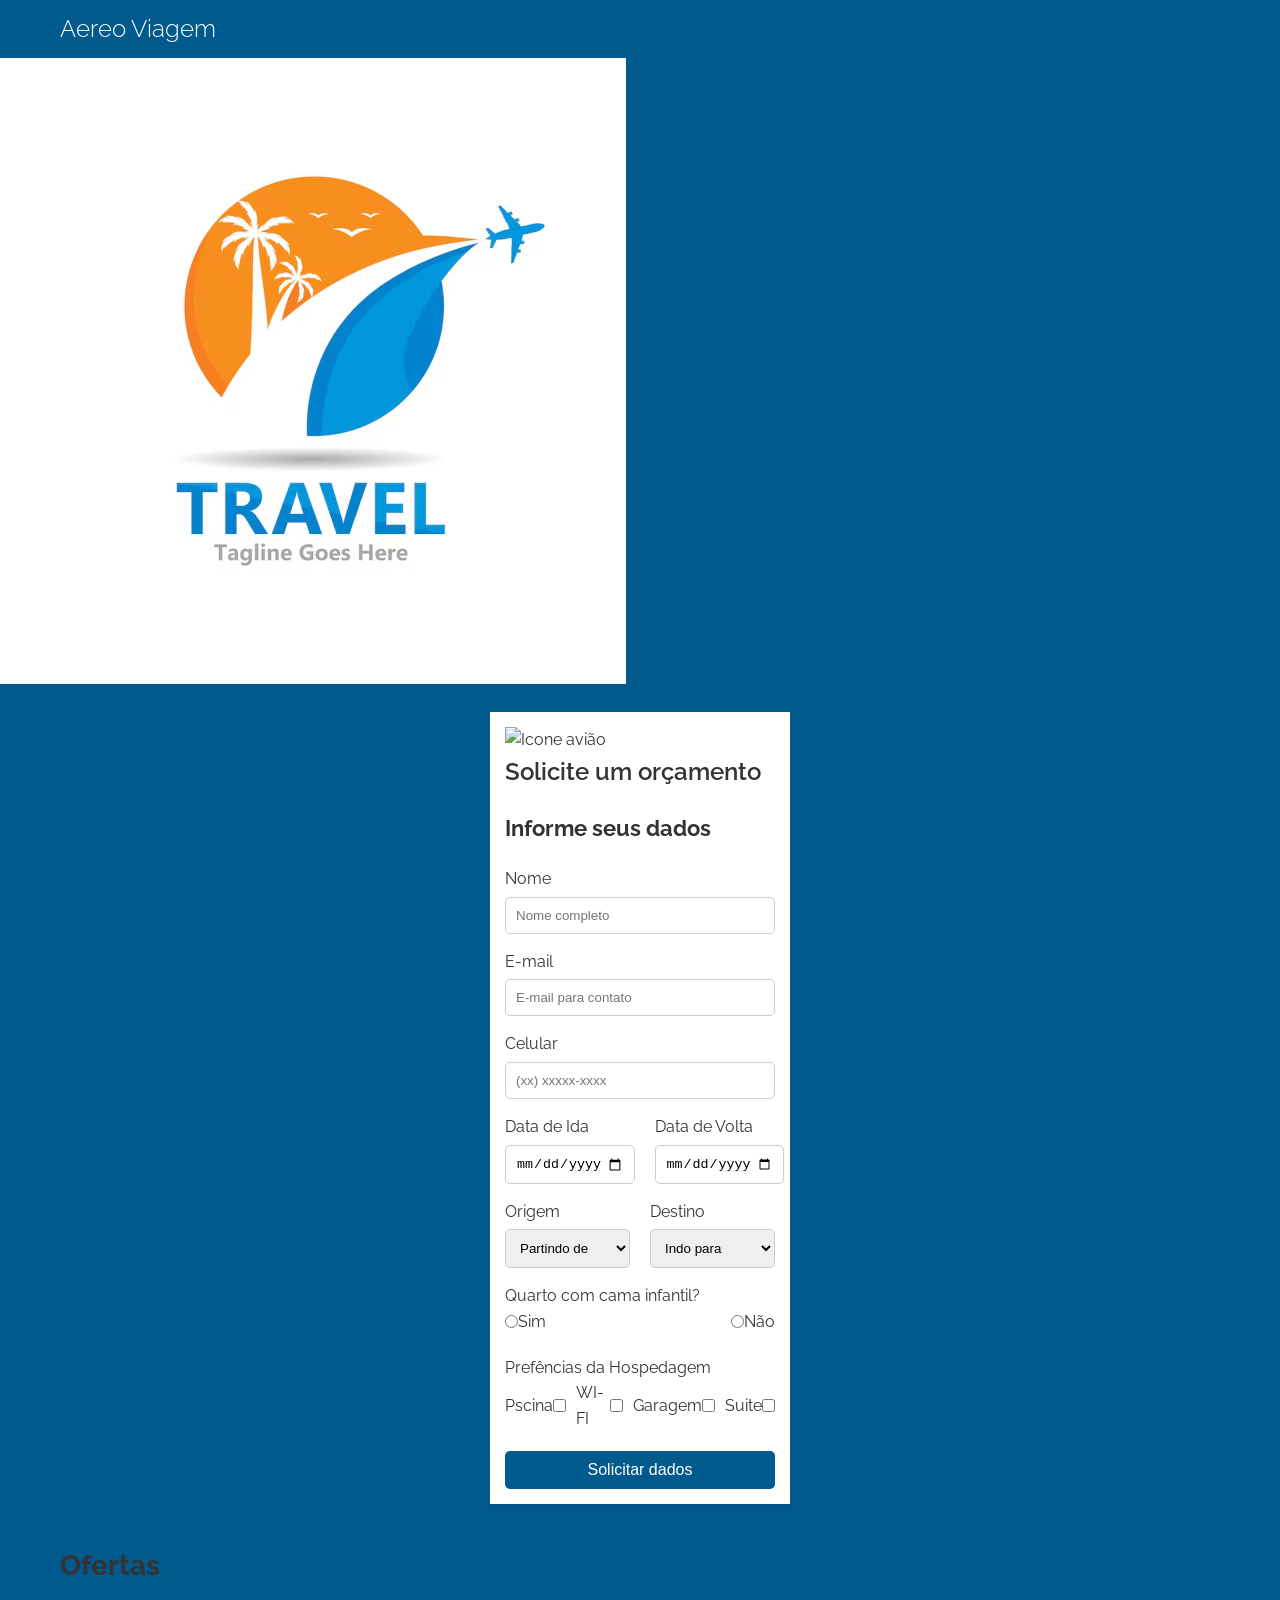
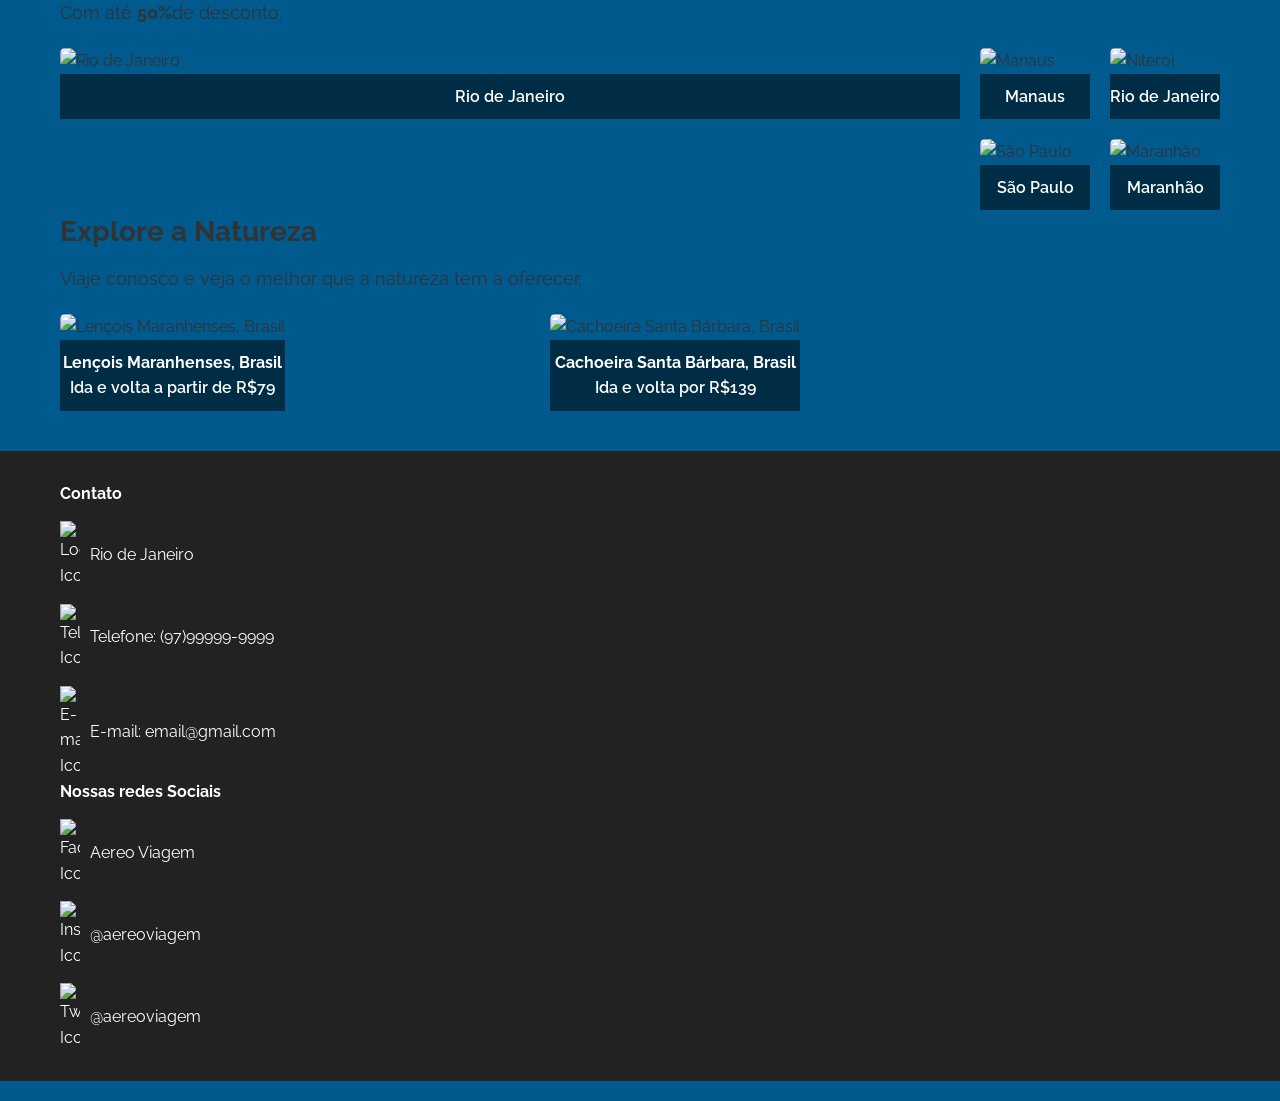
==== Primeirosite/index.html @ d0cfc0b6 "Atualizações" ====
<!DOCTYPE HTML>
<html lang="pt-br">
     <head>
          <meta charset="UTF-8">
          <meta name="viewport" content="width=device-width, initial-scale=1.0">
          <link rel="stylesheet" href="https://fonts.googleapis.com/css2?family=Raleway:wght@200;300&amp;display=swap">
          <link rel="stylesheet" href="index.css">
          <title>Agência Aereo Viagem</title>
     </head>
          <header>
               <div class="menu area-limite">
                    <div class="conteudo-menu">
                         <span>Aereo Viagem</span>
                    </div>  
                 </div>
            <header>
               <body>
     <div class="logo-container">
      <img src="imagens/logo.png" alt="logo">
                    </div>
          
            <main>

              <section>
                    <div class="container-form area-limite">
                         <div class="titulo-form">
                              <div class="conteudo-titulo-form">
                                   <img src="assets/icone aviao.png" alt="Icone avião">
                                   <h2>Solicite um orçamento</h2>
                              </div>
                         </div>
                         <div class="form-area">
                              <h1>Informe seus dados</h1>
                              <form method="post" action="https://www.devmedia.com.br/codigos/missao/front-end/agencia-de-viagens/">
                                   <div class="grupo-label-input">
                                        <label>Nome</label>
                                        <input type="text" name="nome" placeholder="Nome completo" required>
                                   </div>
                                   <div class="grupo-label-input">
                                        <label>E-mail</label>
                                        <input type="email" name="email" placeholder="E-mail para contato" required>
                                   </div>
                                   <div class="grupo-label-input">
                                        <label>Celular</label>
                                        <input type="number" name="celular" placeholder="(xx) xxxxx-xxxx" required>
                                   </div>
                                   <div class="grupo-input-duplo">
                                        <div class="grupo-label-input">
                                             <label>Data de Ida</label>
                                             <input type="date" name="partida" required>
                                        </div>
                                        <div class="grupo-label-input">
                                             <label>Data de Volta</label>
                                             <input type="date" name="chegada" required>
                                        </div>
                                   </div>
                                   <div class="grupo-input-duplo">
                                        <div class="grupo-label-input">
                                             <label for="origem-label">Origem</label>
                                             <select name="origem" id="origem-label" required>
                                                  <option value="">Partindo de</option>
                                                  <option value="AM">Amazonas</option>
                                                  <option value="RJ">Rio de Janeiro</option>
                                                  <option value="SP">São Paulo</option>
                                                  <option value="GO">Goias</option>
                                                  <option value="MA">Maranhão</option>
                                             </select>
                                        </div>
                                        <div class="grupo-label-input">
                                             <label for="destino-label">Destino</label>
                                             <select name="destino" id="destino-label" required>
                                                  <option value="">Indo para</option>
                                                  <option value="AM">Amazonas</option>
                                                  <option value="RJ">Rio de Janeiro</option>
                                                  <option value="SP">São Paulo</option>
                                                  <option value="GO">Goias</option>
                                                  <option value="MA">Maranhão</option>
                                             </select>
                                        </div>
                                   </div>
                                   <div class="grupo-input-radio">
                                        <label>Quarto com cama infantil?</label>
                                        <div class="grupo-input-duplo-radio-check">
                                             <div class="flex-input">
                                                  <input type="radio" name="infantil" id="cama-infantil-sim" value="s" required>
                                                  <label for="cama-infantil-sim">Sim</label>
                                             </div>
                                             <div class="flex-input">
                                                  <input type="radio" name="infantil" id="cama-infantil-nao" value="n">
                                                  <label for="cama-infantil-nao">Não</label>
                                             </div>
                                        </div>
                                   </div>
                                   <div class="grupo-input-radio">
                                        <label>Prefências da Hospedagem</label>
                                        <div class="grupo-input-duplo-radio-check">
                                             <div class="flex-input">
                                                  <label for="check-pscina">Pscina</label>
                                                  <input type="checkbox" name="preferencias[]" id="check-pscina" value="pscina">
                                             </div>
                                             <div class="flex-input">
                                                  <label for="check-wifi">WI-FI</label>
                                                  <input type="checkbox" name="preferencias[]" id="check-wifi" value="wifi">
                                             </div>
                                             <div class="flex-input">
                                                  <label for="check-garagem">Garagem</label>
                                                  <input type="checkbox" name="preferencias[]" id="check-garagem" value="garagem">
                                             </div>
                                             <div class="flex-input">
                                                  <label for="check-suite">Suite</label>
                                                  <input type="checkbox" name="preferencias[]" id="check-suite" value="suite">
                                             </div>
                                        </div>
                                   </div>
                                   <button type="submit">Solicitar dados</button>
                              </form>
                         </div>
                    </div>
               </section>
               <section class="ofertas">
                    <div class="area-limite">
                         <div class="titulo-descricao">
                              <h3>Ofertas</h3>
                              <p>Com até <strong>50%</strong>de desconto.</p>
                         </div>
                         <div class="container-imagens">
                              <div class="box-imagem-destaque">
                                   <figure>
                                        <img src="assets/img/rio.jpg" alt="Rio de Janeiro">
                                        <figcaption>Rio de Janeiro</figcaption>
                                    </figure>
                              </div>
                              <div class="box-imagem">
                                   <figure>
                                        <img src="assets/img/manaus.jpg" alt="Manaus">
                                        <figcaption>Manaus</figcaption>
                                   </figure>
                                   <figure>
                                        <img src="assets/img/niteroi.jpg" alt="Niteroi">
                                        <figcaption>Rio de Janeiro</figcaption>
                                   </figure>
                                   <figure>
                                        <img src="assets/img/saopaulo.jpg" alt="São Paulo">
                                        <figcaption>São Paulo</figcaption>
                                   </figure>
                                   <figure>
                                        <img src="assets/img/maranhao.jpg" alt="Maranhão">
                                        <figcaption>Maranhão</figcaption>
                                   </figure>
                              </div>
                         </div>
                    </div>
               </section>
               <section class="divulgacao">
                    <div class="area-limite">
                         <div class="titulo-descricao">
                              <h3>Explore a Natureza</h3>
                              <p>Viaje conosco e veja o melhor que a natureza tem a oferecer.</p>
                         </div>
                         <div class="container-imagens">
                              <div class="box-imagem">
                                   <figure>
                                        <img src="assets/img/lencol.jpg" alt="Lençois Maranhenses, Brasil">
                                        <figcaption>
                                             <h4>Lençois Maranhenses, Brasil</h4>
                                             Ida e volta a partir de R$79
                                        </figcaption>
                                   </figure>
                              </div>
                              <div class="box-imagem">
                                   <figure>
                                        <img src="assets/img/goias.jpg" alt="Cachoeira Santa Bárbara, Brasil">
                                        <figcaption>
                                             <h4>Cachoeira Santa Bárbara, Brasil</h4>
                                             Ida e volta por R$139
                                        </figcaption>
                                   </figure>
                              </div>
                         </div>
                    </div>
               </section>
          </main>
          <footer>
               <div class="area-limite">
                    <div class="box-rodape">
                         <h4>Contato</h4>
                         <div class="icon-texto">
                              <img src="assets/icon/local.png" alt="Local Icon">
                              <span>Rio de Janeiro</span>
                         </div>
                         <div class="icon-texto">
                              <img src="assets/icon/telefone.png" alt="Telefone Icon">
                              <span>Telefone: (97)99999-9999</span>
                         </div>
                         <div class="icon-texto">
                              <img src="assets/icon/email.png" alt="E-mail Icon">
                              <span>E-mail: email@gmail.com</span>
                         </div>
                    </div>
                    <div class="box-rodape">
                         <h4>Nossas redes Sociais</h4>
                         <div class="icon-texto">
                              <img src="assets/icon/fb.png" alt="Facebook Icon">
                              <span>Aereo Viagem</span>
                         </div>
                         <div class="icon-texto">
                              <img src="assets/icon/ig.png" alt="Instagram Icon">
                              <span>@aereoviagem</span>
                         </div>
                         <div class="icon-texto">
                              <img src="assets/icon/tt.png" alt="Twitter Icon">
                              <span>@aereoviagem</span>
                         </div>
                    </div>
               </div>
          </footer>
     </body>
</html>
---- Primeirosite/index.css ----
/* Resetando alguns estilos padrões do navegador */
* {
    margin: 0;
    padding: 0;
    box-sizing: border-box;
}


.logo {
    .logo-container {
        position: absolute;
        top: 10px;
        left: 10px;
    }
    
    .logo-container img {
        width: 100px; /* Ajuste o tamanho conforme necessário */
        height: auto;
    }
    
}
body {
    background-image: url("imagens/fundo.jpg"); 
    background-size: cover; 
    background-position: center;
    background-repeat: no-repeat;
}


/* Fonte geral */
body {
    font-family: 'Raleway', sans-serif;
    line-height: 1.6;
    background-color: #f9f9f9;
    color: #333;
}

/* Header */
header {
    background-color: #005a8d;
    padding: 10px 0;
}

.menu .area-limite {
    max-width: 1200px;
    margin: 0 auto;
    display: flex;
    justify-content: space-between;
    align-items: center;
}

.conteudo-menu {
    display: flex;
    align-items: center;
}

.conteudo-menu img {
    width: 50px;
    margin-right: 10px;
}

.conteudo-menu span {
    color: #fff;
    font-size: 24px;
    font-weight: 300;
}

/* Main */
main {
    margin-top: 20px;
}

.area-limite {
    max-width: 1200px;
    margin: 0 auto;
    padding: 0 20px;
}

/* Formulário */
.container-form {
    width: 300px;
    background-color: #fff;
    padding: 15px;
    box-shadow: 0 2px 5px rgba(0, 0, 0, 0.1);
    margin-bottom: 20px;
}

.titulo-form {
    display: flex;
    align-items: center;
    margin-bottom: 20px;
}

.titulo-form img {
    width: 40px;
    margin-right: 10px;
}

.titulo-form h2 {
    font-size: 24px;
    font-weight: 600;
}

.form-area h1 {
    font-size: 22px;
    margin-bottom: 20px;
}

.grupo-label-input {
    margin-bottom: 15px;
}

.grupo-label-input label {
    font-size: 16px;
    margin-bottom: 5px;
    display: block;
}

.grupo-label-input input,
.grupo-label-input select {
    width: 100%;
    padding: 10px;
    border: 1px solid #ccc;
    border-radius: 5px;
}

.grupo-input-duplo {
    display: flex;
    justify-content: space-between;
    gap: 20px;
}

.grupo-input-duplo .grupo-label-input {
    width: 48%;
}

.grupo-input-radio {
    margin-bottom: 20px;
}

.grupo-input-duplo-radio-check {
    display: flex;
    justify-content: space-between;
    gap: 10px;
}

.flex-input {
    display: flex;
    align-items: center;
}

button {
    background-color: #005a8d;
    color: #fff;
    padding: 10px 20px;
    border: none;
    border-radius: 5px;
    font-size: 16px;
    cursor: pointer;
    width: 100%;
}

button:hover {
    background-color: #003c5d;
}

/* Ofertas */
.ofertas {
    margin-top: 40px;
}

.titulo-descricao h3 {
    font-size: 28px;
    margin-bottom: 10px;
}

.titulo-descricao p {
    font-size: 18px;
}

.container-imagens {
    display: flex;
    gap: 20px;
    margin-top: 20px;
}

.box-imagem-destaque img,
.box-imagem img {
    width: 100%;
    border-radius: 5px;
}

.box-imagem-destaque {
    flex: 2;
}

.box-imagem {
    display: grid;
    grid-template-columns: 1fr 1fr;
    gap: 20px;
}

figcaption {
    text-align: center;
    font-size: 16px;
    font-weight: 600;
    padding: 10px 0;
    background-color: rgba(0, 0, 0, 0.5);
    color: #fff;
}

/* Rodapé */
footer {
    background-color: #222;
    color: #fff;
    padding: 30px 0;
    margin-top: 40px;
}

.box-rodape {
    display: flex;
    flex-direction: column;
    gap: 15px;
    flex: 1;
}

.icon-texto {
    display: flex;
    align-items: center;
}

.icon-texto img {
    width: 20px;
    margin-right: 10px;
}

.icon-texto span {
    font-size: 16px;
}

@media (max-width: 768px) {
    .grupo-input-duplo {
        flex-direction: column;
    }

    .grupo-input-duplo .grupo-label-input {
        width: 100%;
    }

    .container-imagens {
        flex-direction: column;
    }

    .box-imagem {
        grid-template-columns: 1fr;
    }
}
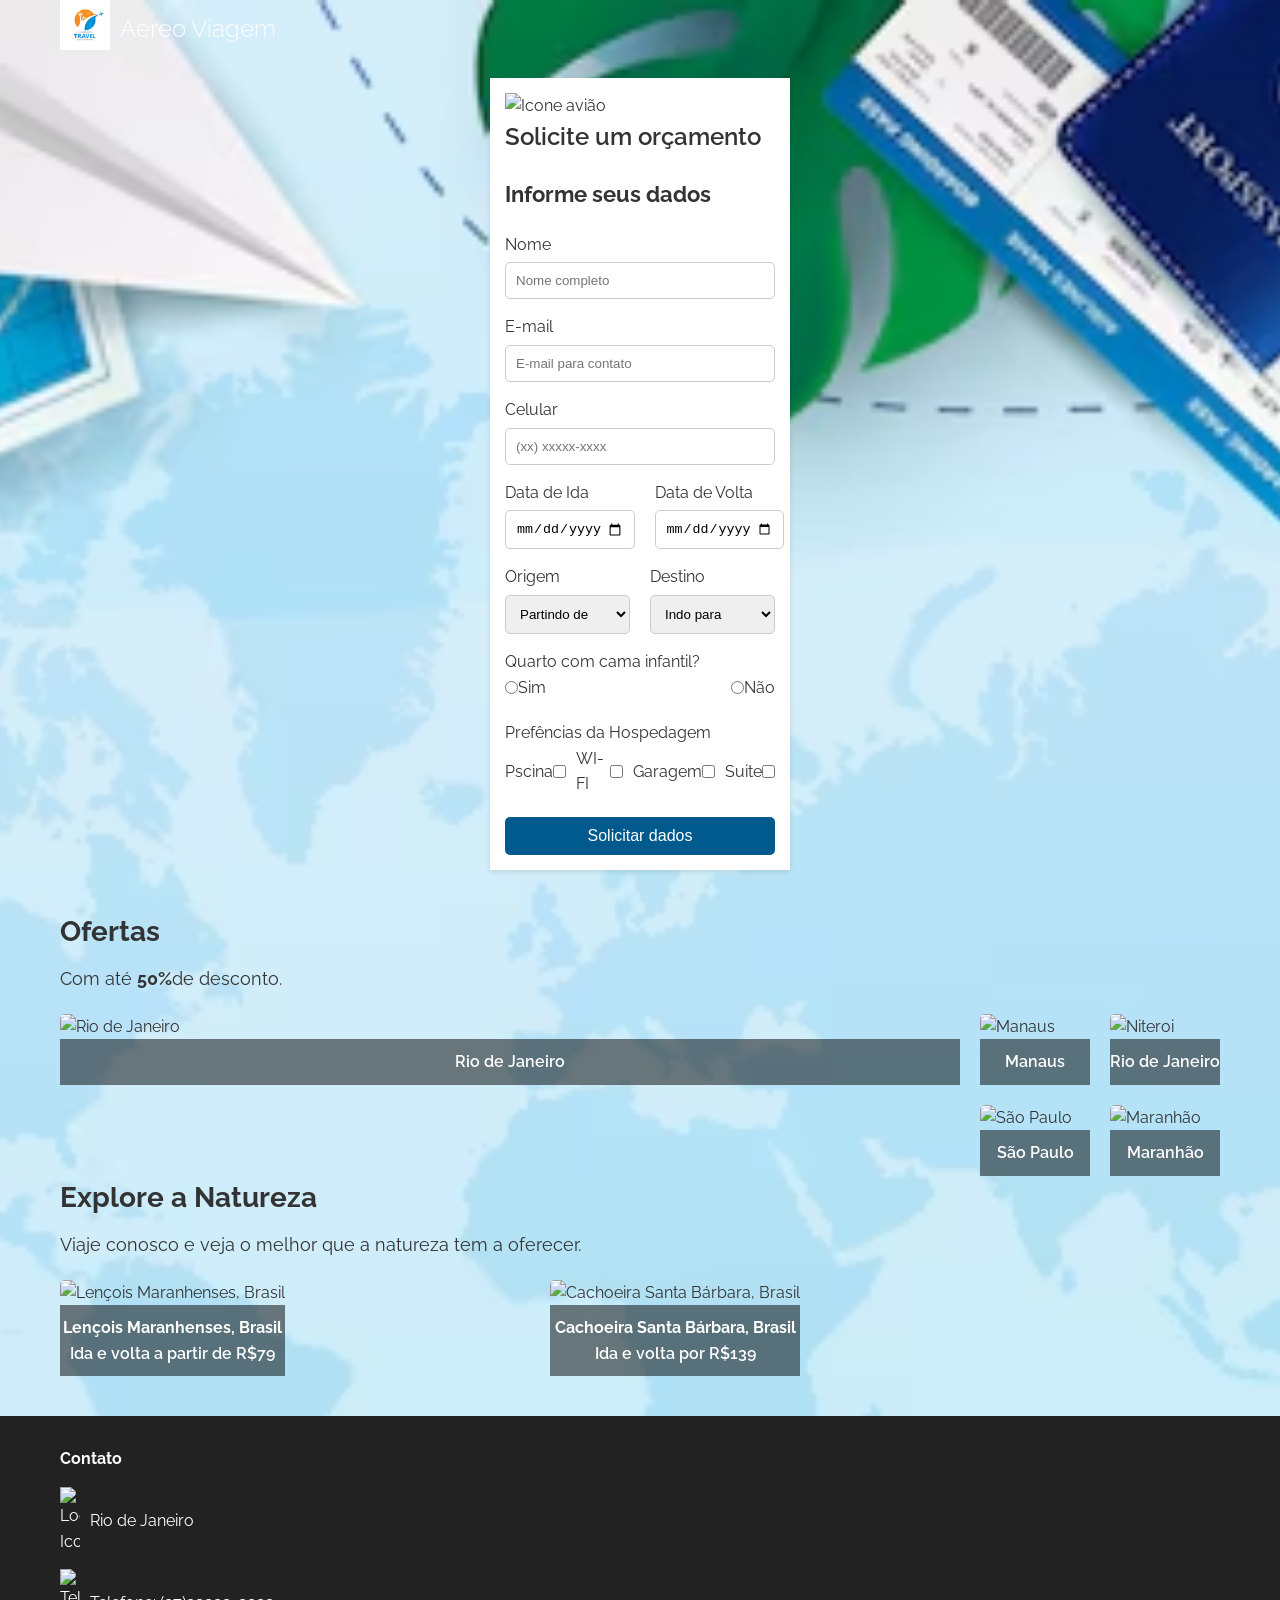
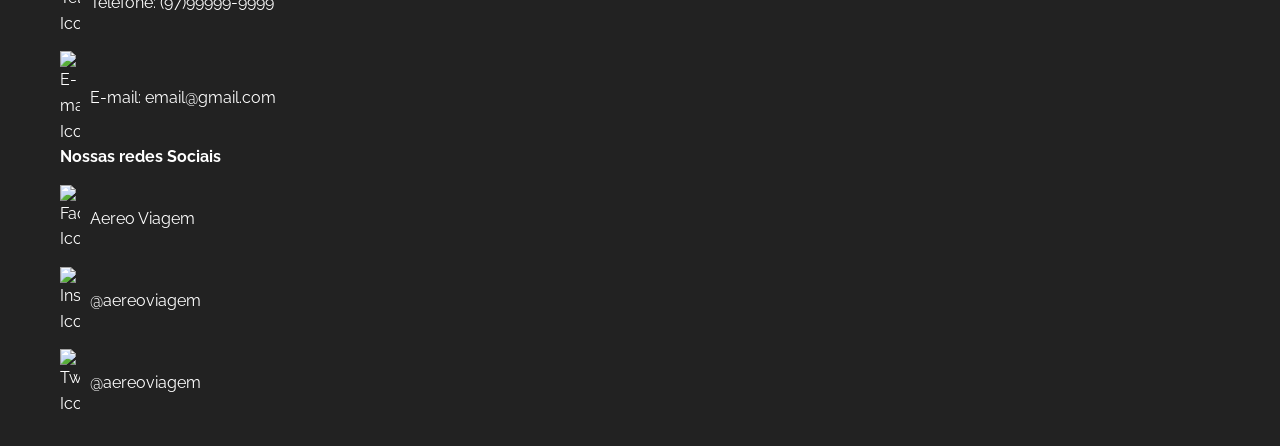
==== commit e1dc186a: "Atualização da logo" ====
--- a/Primeirosite/index.html
+++ b/Primeirosite/index.html
@@ -7,17 +7,18 @@
           <link rel="stylesheet" href="index.css">
           <title>Agência Aereo Viagem</title>
      </head>
-          <header>
-               <div class="menu area-limite">
-                    <div class="conteudo-menu">
-                         <span>Aereo Viagem</span>
-                    </div>  
-                 </div>
-            <header>
-               <body>
-     <div class="logo-container">
-      <img src="imagens/logo.png" alt="logo">
-                    </div>
+     <div class="menu">
+          <div class="area-limite">
+              <div class="conteudo-menu">
+                  <div class="logo-container">
+                      <img src="imagens/logo.png" alt="logo png">
+                  </div>
+                  <span>Aereo Viagem</span>
+              </div>
+          </div>
+      </div>
+  </header>
+               
           
             <main>
 
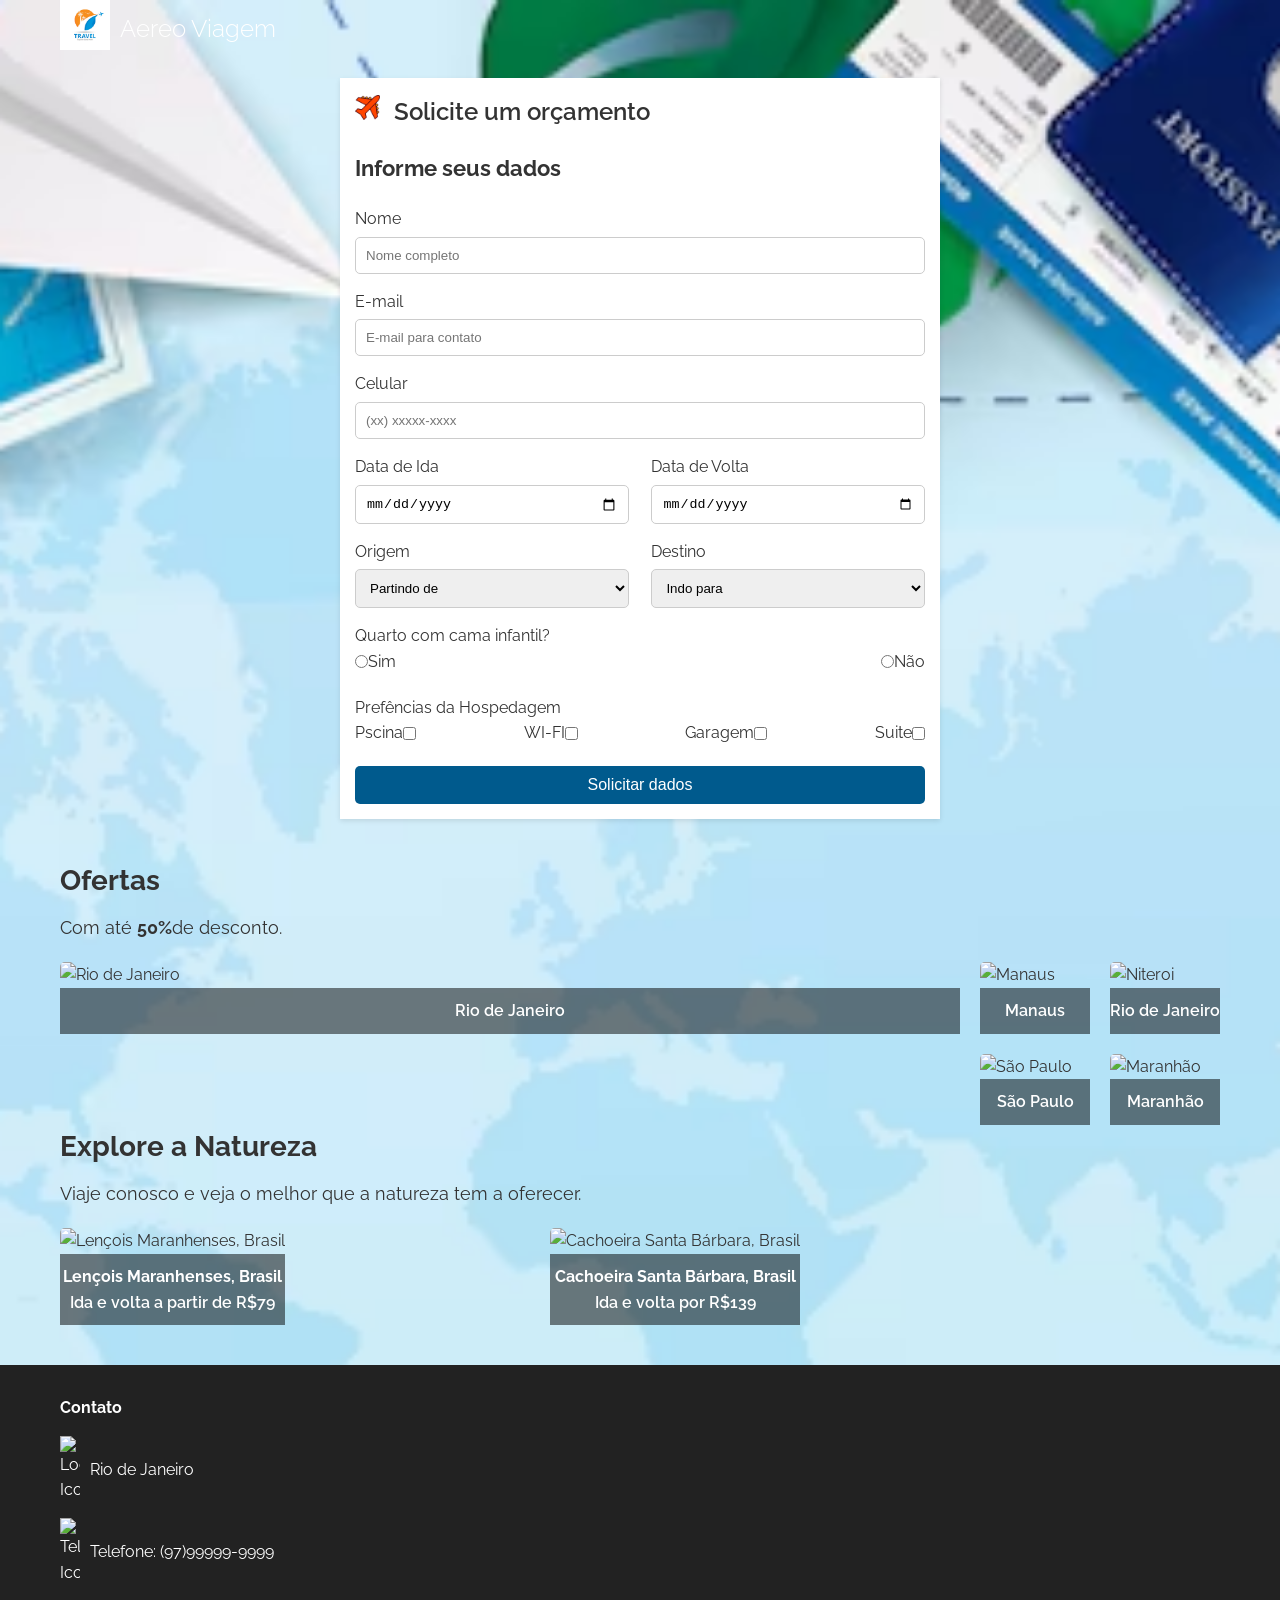
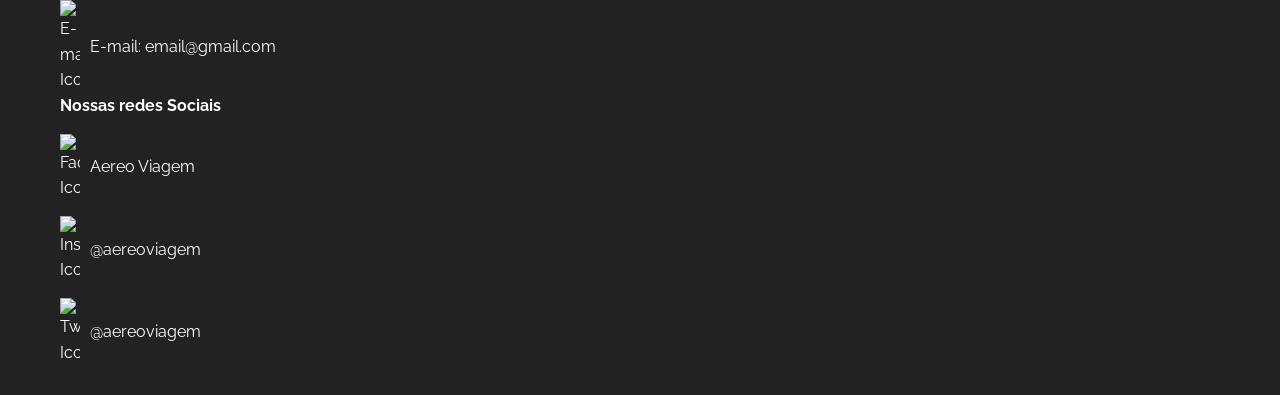
==== commit e1c3cfcc: "atualizacao no formulario" ====
--- a/Primeirosite/index.html
+++ b/Primeirosite/index.html
@@ -26,8 +26,8 @@
                     <div class="container-form area-limite">
                          <div class="titulo-form">
                               <div class="conteudo-titulo-form">
-                                   <img src="assets/icone aviao.png" alt="Icone avião">
-                                   <h2>Solicite um orçamento</h2>
+                                   <img src="imagens/icone aviao.png" alt="icone aviao">
+                                    <h2>Solicite um orçamento</h2>
                               </div>
                          </div>
                          <div class="form-area">
--- a/Primeirosite/index.css
+++ b/Primeirosite/index.css
@@ -9,12 +9,12 @@
 .logo {
     .logo-container {
         position: absolute;
-        top: 10px;
+        top: 20px;
         left: 10px;
     }
     
     .logo-container img {
-        width: 100px; /* Ajuste o tamanho conforme necessário */
+        width: 300px; /* Ajuste o tamanho conforme necessário */
         height: auto;
     }
     
@@ -78,7 +78,7 @@
 
 /* Formulário */
 .container-form {
-    width: 300px;
+    width: 600px;
     background-color: #fff;
     padding: 15px;
     box-shadow: 0 2px 5px rgba(0, 0, 0, 0.1);
@@ -92,13 +92,16 @@
 }
 
 .titulo-form img {
-    width: 40px;
+    width: 25px;
     margin-right: 10px;
+    display:inline-block;
+    transform: rotate (10deg);
 }
 
 .titulo-form h2 {
     font-size: 24px;
     font-weight: 600;
+    display: inline-flex;
 }
 
 .form-area h1 {
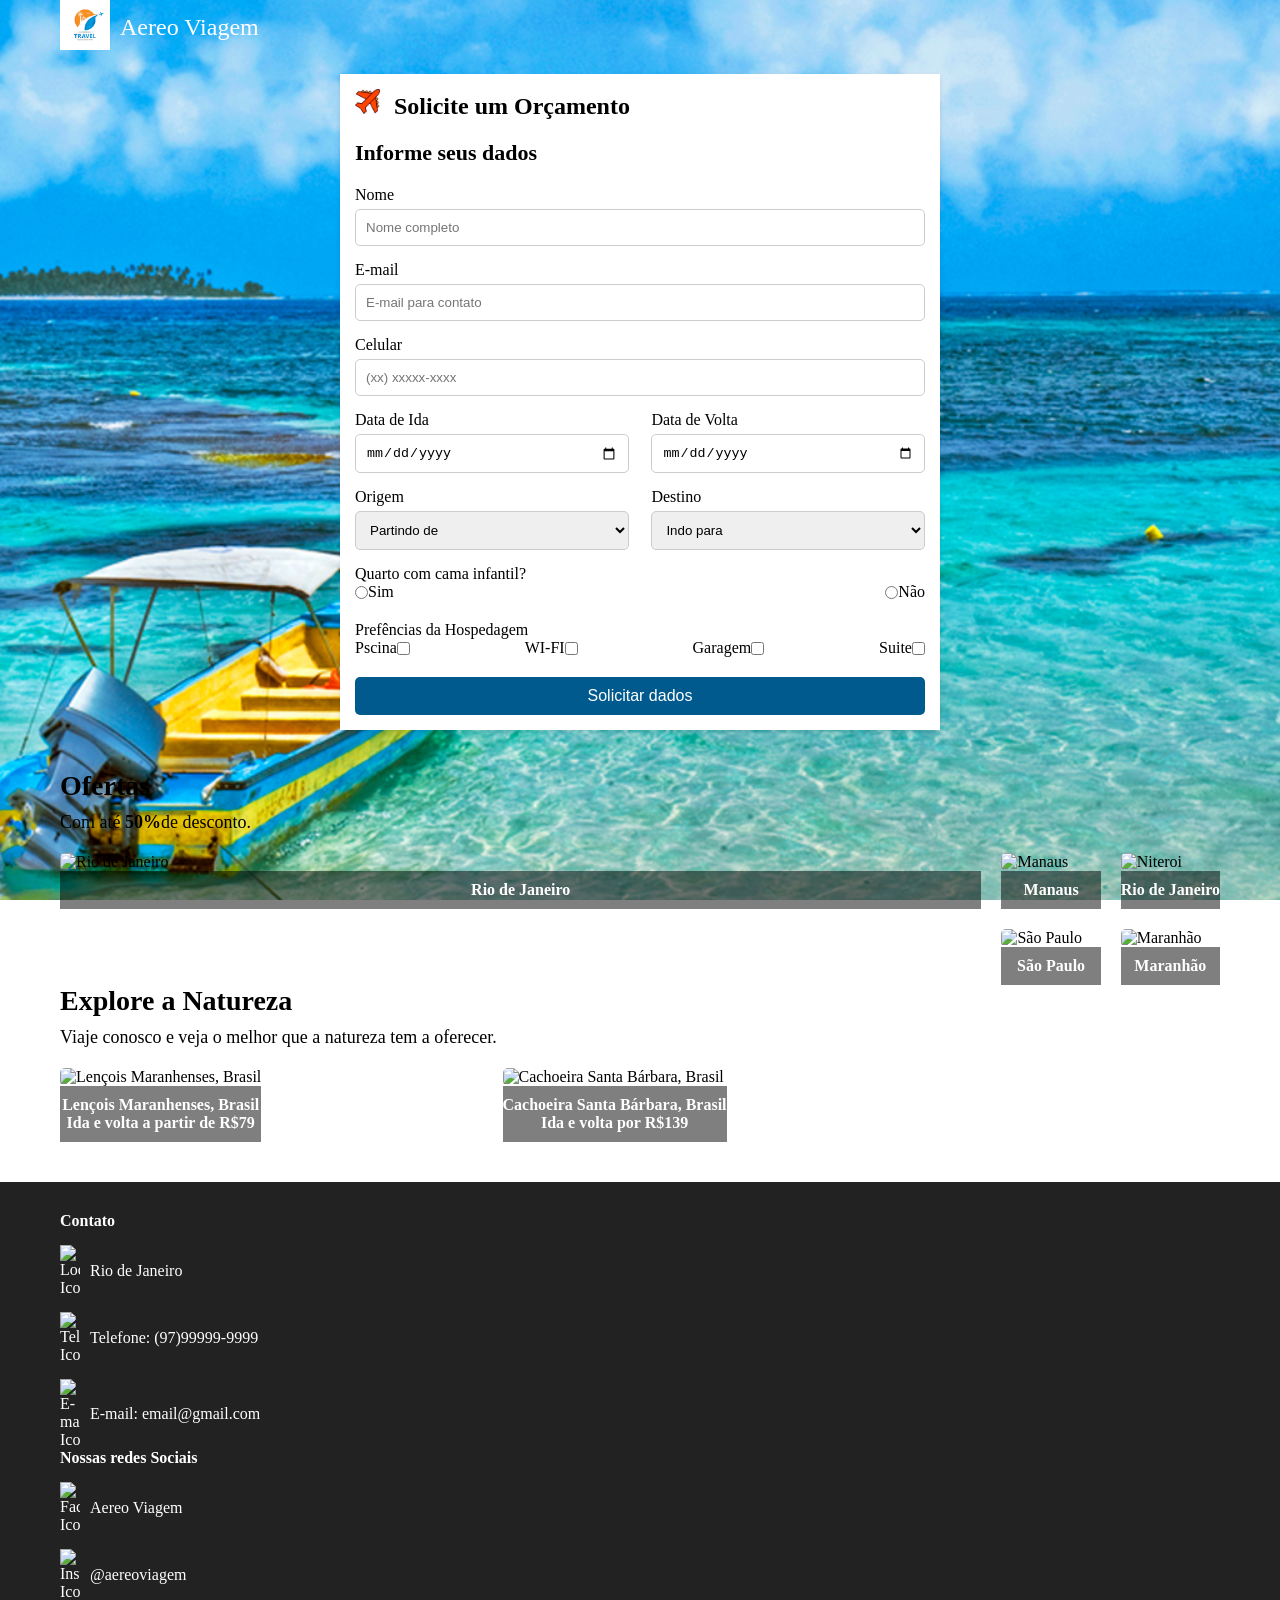
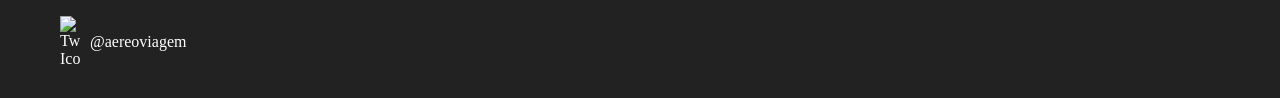
==== commit 1796b0a6: "Atualização" ====
--- a/Primeirosite/index.html
+++ b/Primeirosite/index.html
@@ -27,7 +27,7 @@
                          <div class="titulo-form">
                               <div class="conteudo-titulo-form">
                                    <img src="imagens/icone aviao.png" alt="icone aviao">
-                                    <h2>Solicite um orçamento</h2>
+                                    <h2>Solicite um Orçamento</h2>
                               </div>
                          </div>
                          <div class="form-area">
--- a/Primeirosite/index.css
+++ b/Primeirosite/index.css
@@ -6,6 +6,8 @@
 }
 
 
+
+
 .logo {
     .logo-container {
         position: absolute;
@@ -20,10 +22,16 @@
     
 }
 body {
-    background-image: url("imagens/fundo.jpg"); 
-    background-size: cover; 
-    background-position: center;
-    background-repeat: no-repeat;
+        background-image: url("imagens/fundo.jpg"); /* Caminho da imagem */
+        background-size: cover; /* Faz a imagem cobrir toda a tela */
+        background-position: center; /* Centraliza a imagem */
+        background-repeat: no-repeat; /* Evita repetição da imagem */
+        height: 100vh; /* Garante que a imagem cubra toda a altura da tela */
+        width: 100vw; /* Garante que a imagem cubra toda a largura da tela */
+    }
+    
+    }
+    
 }
 
 
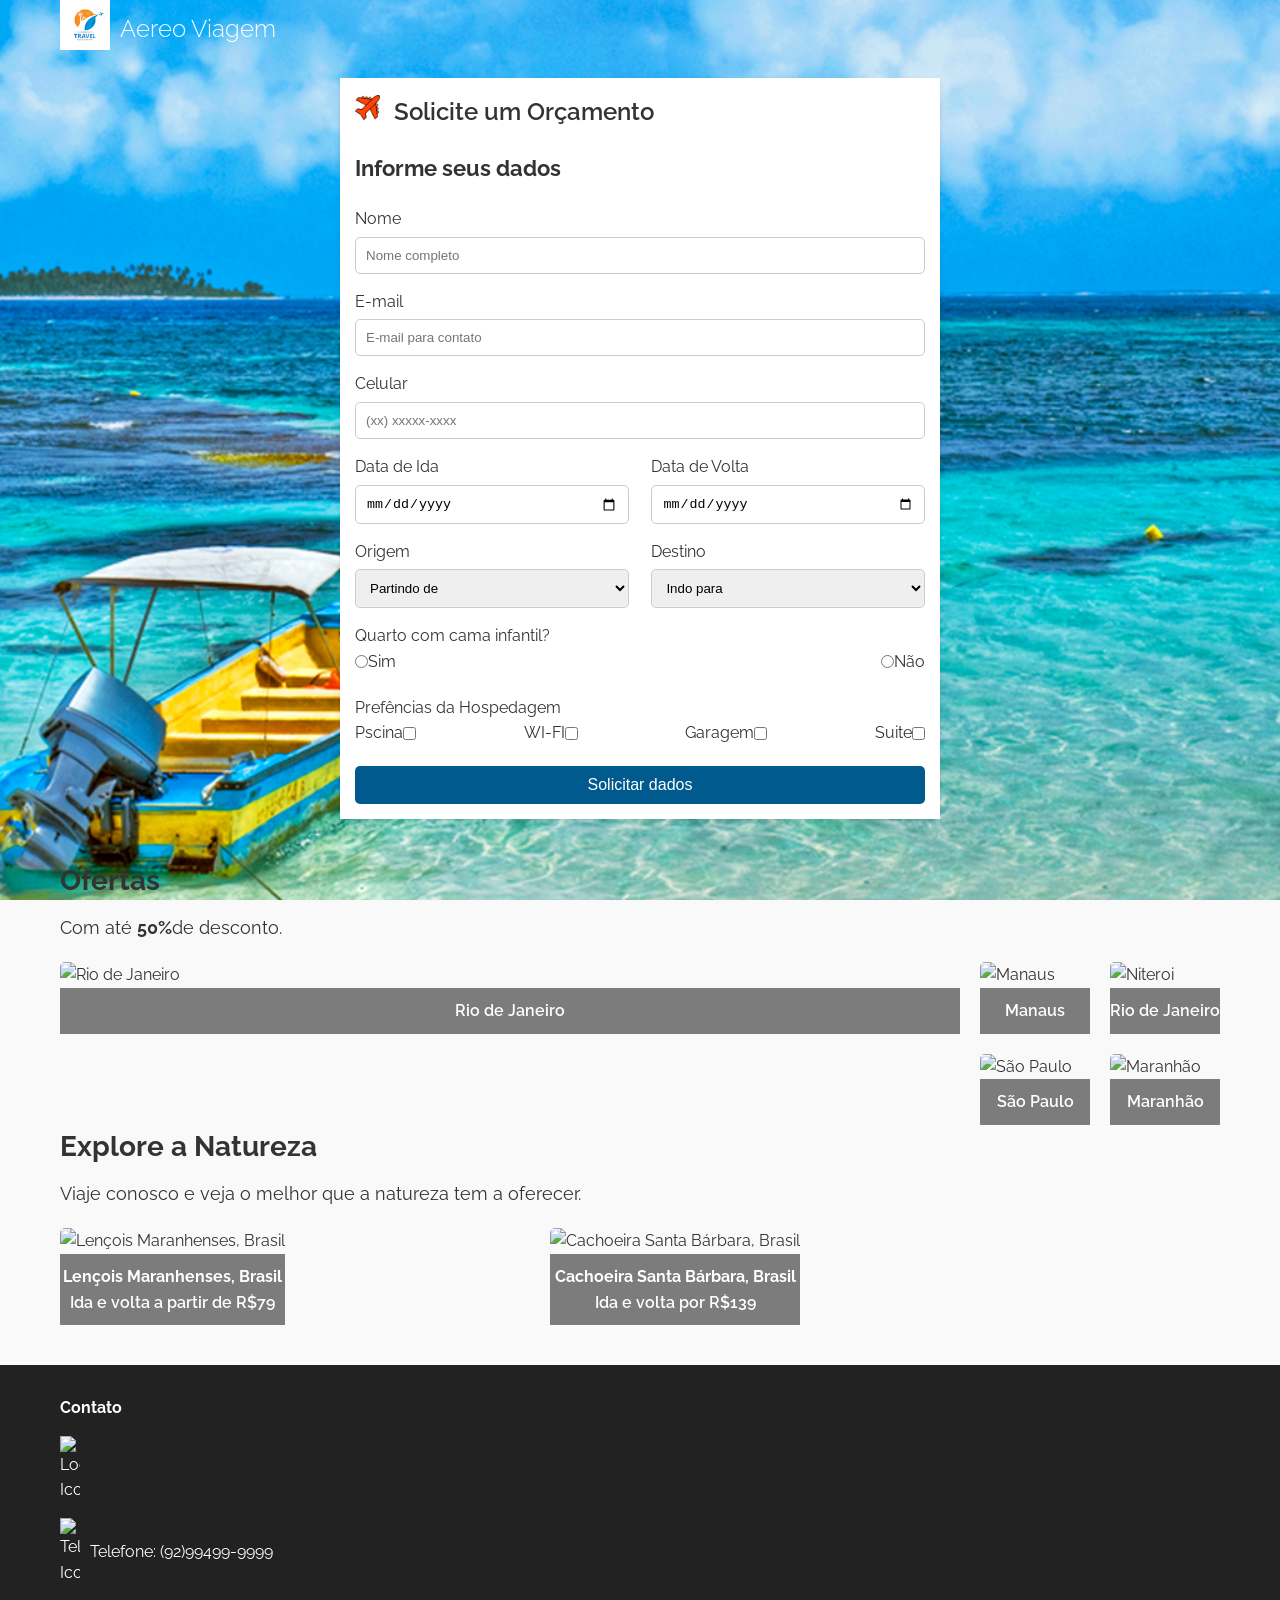
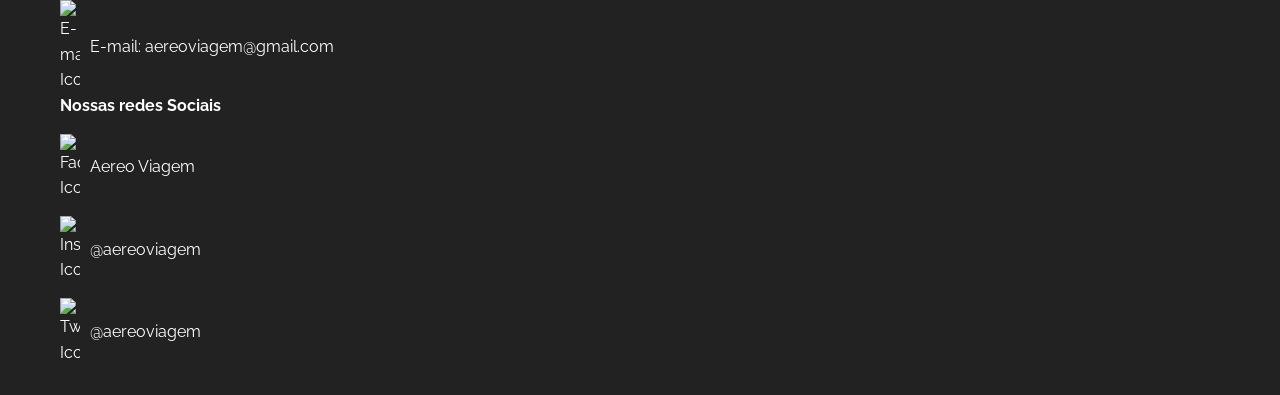
==== commit a5d34d45: "Atualizaçoes" ====
--- a/Primeirosite/index.html
+++ b/Primeirosite/index.html
@@ -187,15 +187,15 @@
                          <h4>Contato</h4>
                          <div class="icon-texto">
                               <img src="assets/icon/local.png" alt="Local Icon">
-                              <span>Rio de Janeiro</span>
+                              <span><Manaus-Amazonas></Manaus-Amazonas></span>
                          </div>
                          <div class="icon-texto">
                               <img src="assets/icon/telefone.png" alt="Telefone Icon">
-                              <span>Telefone: (97)99999-9999</span>
+                              <span>Telefone: (92)99499-9999</span>
                          </div>
                          <div class="icon-texto">
                               <img src="assets/icon/email.png" alt="E-mail Icon">
-                              <span>E-mail: email@gmail.com</span>
+                              <span>E-mail: aereoviagem@gmail.com</span>
                          </div>
                     </div>
                     <div class="box-rodape">
--- a/Primeirosite/index.css
+++ b/Primeirosite/index.css
@@ -30,9 +30,9 @@
         width: 100vw; /* Garante que a imagem cubra toda a largura da tela */
     }
     
-    }
-    
-}
+
+    
+
 
 
 /* Fonte geral */
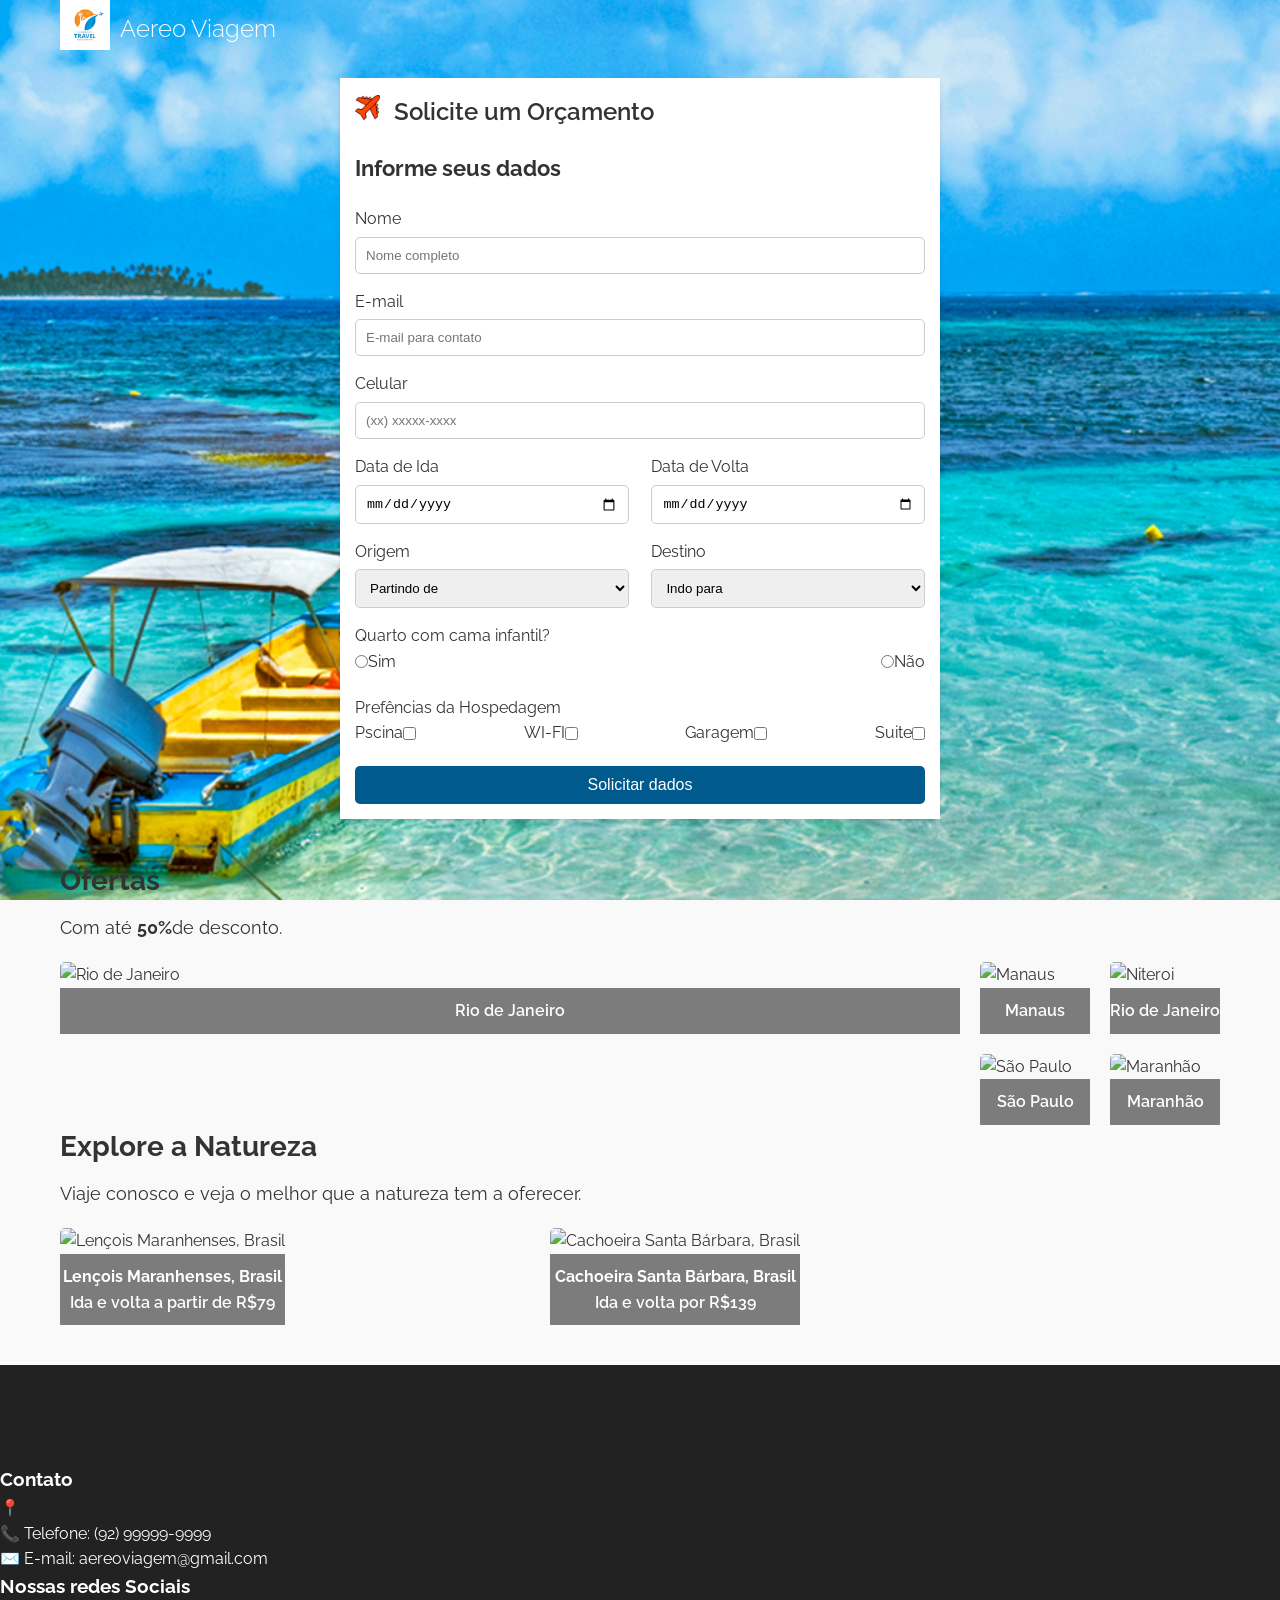
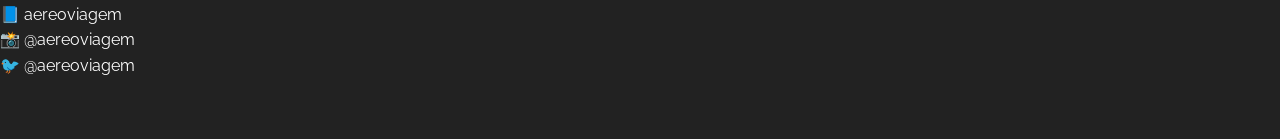
==== commit 66e020f7: "Atualizaçoes" ====
--- a/Primeirosite/index.html
+++ b/Primeirosite/index.html
@@ -182,35 +182,23 @@
                </section>
           </main>
           <footer>
-               <div class="area-limite">
-                    <div class="box-rodape">
-                         <h4>Contato</h4>
-                         <div class="icon-texto">
-                              <img src="assets/icon/local.png" alt="Local Icon">
-                              <span><Manaus-Amazonas></Manaus-Amazonas></span>
-                         </div>
-                         <div class="icon-texto">
-                              <img src="assets/icon/telefone.png" alt="Telefone Icon">
-                              <span>Telefone: (92)99499-9999</span>
-                         </div>
-                         <div class="icon-texto">
-                              <img src="assets/icon/email.png" alt="E-mail Icon">
-                              <span>E-mail: aereoviagem@gmail.com</span>
-                         </div>
-                    </div>
-                    <div class="box-rodape">
-                         <h4>Nossas redes Sociais</h4>
-                         <div class="icon-texto">
-                              <img src="assets/icon/fb.png" alt="Facebook Icon">
-                              <span>Aereo Viagem</span>
-                         </div>
-                         <div class="icon-texto">
-                              <img src="assets/icon/ig.png" alt="Instagram Icon">
-                              <span>@aereoviagem</span>
-                         </div>
-                         <div class="icon-texto">
-                              <img src="assets/icon/tt.png" alt="Twitter Icon">
-                              <span>@aereoviagem</span>
+               <footer>
+                    <div class="container-footer">
+                        <div class="contato">
+                            <h3>Contato</h3>
+                            <p>📍 <Manaus-Amazonas></Manaus-Amazonas></p>
+                            <p>📞 Telefone: (92) 99999-9999</p>
+                            <p>✉️ E-mail: aereoviagem@gmail.com</p>
+                        </div>
+                        <div class="redes-sociais">
+                            <h3>Nossas redes Sociais</h3>
+                            <p>📘 aereoviagem</p>
+                            <p>📸 @aereoviagem</p>
+                            <p>🐦 @aereoviagem</p>
+                        </div>
+                    </div>
+                </footer>
+                
                          </div>
                     </div>
                </div>
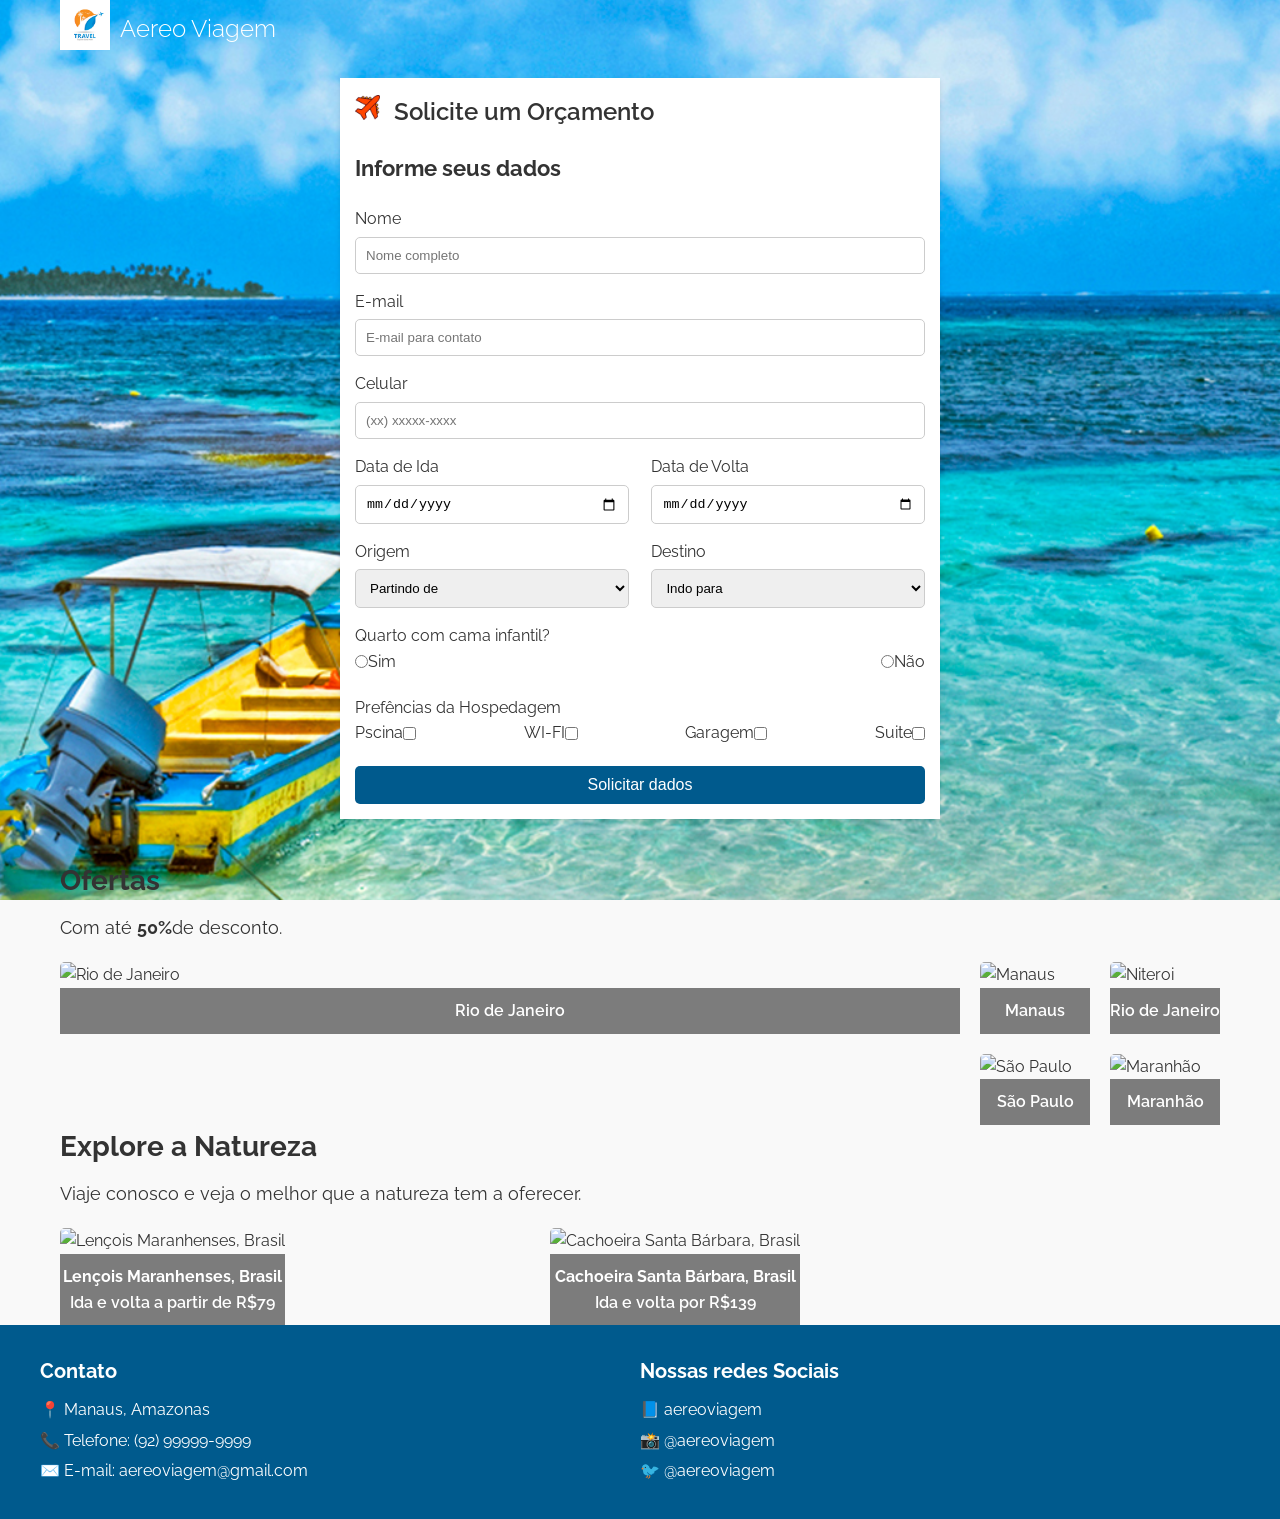
==== commit 77ff535f: "Atualizaçoes" ====
--- a/Primeirosite/index.html
+++ b/Primeirosite/index.html
@@ -186,7 +186,7 @@
                     <div class="container-footer">
                         <div class="contato">
                             <h3>Contato</h3>
-                            <p>📍 <Manaus-Amazonas></Manaus-Amazonas></p>
+                            <p>📍 Manaus, Amazonas</p>
                             <p>📞 Telefone: (92) 99999-9999</p>
                             <p>✉️ E-mail: aereoviagem@gmail.com</p>
                         </div>
--- a/Primeirosite/index.css
+++ b/Primeirosite/index.css
@@ -222,48 +222,39 @@
 
 /* Rodapé */
 footer {
-    background-color: #222;
-    color: #fff;
-    padding: 30px 0;
-    margin-top: 40px;
-}
-
-.box-rodape {
-    display: flex;
-    flex-direction: column;
-    gap: 15px;
-    flex: 1;
-}
-
-.icon-texto {
-    display: flex;
-    align-items: center;
-}
-
-.icon-texto img {
-    width: 20px;
-    margin-right: 10px;
-}
-
-.icon-texto span {
-    font-size: 16px;
-}
-
-@media (max-width: 768px) {
-    .grupo-input-duplo {
-        flex-direction: column;
-    }
-
-    .grupo-input-duplo .grupo-label-input {
-        width: 100%;
-    }
-
-    .container-imagens {
-        flex-direction: column;
-    }
-
-    .box-imagem {
-        grid-template-columns: 1fr;
-    }
-}
-
+    footer {
+        background-color: #005a8d; /* Azul */
+        color: white;
+        padding: 30px 0;
+        text-align: left;
+    }
+    
+    .container-footer {
+        max-width: 1200px;
+        margin: 0 auto;
+        display: flex;
+        justify-content: space-between;
+        align-items: flex-start;
+    }
+    
+    .contato, .redes-sociais {
+        flex: 1;
+    }
+    
+    h3 {
+        font-size: 20px;
+        font-weight: bold;
+        margin-bottom: 10px;
+    }
+    
+    p {
+        font-size: 16px;
+        margin: 5px 0;
+    }
+    
+    @media (max-width: 768px) {
+        .container-footer {
+            flex-direction: column;
+            text-align: center;
+        
+        }
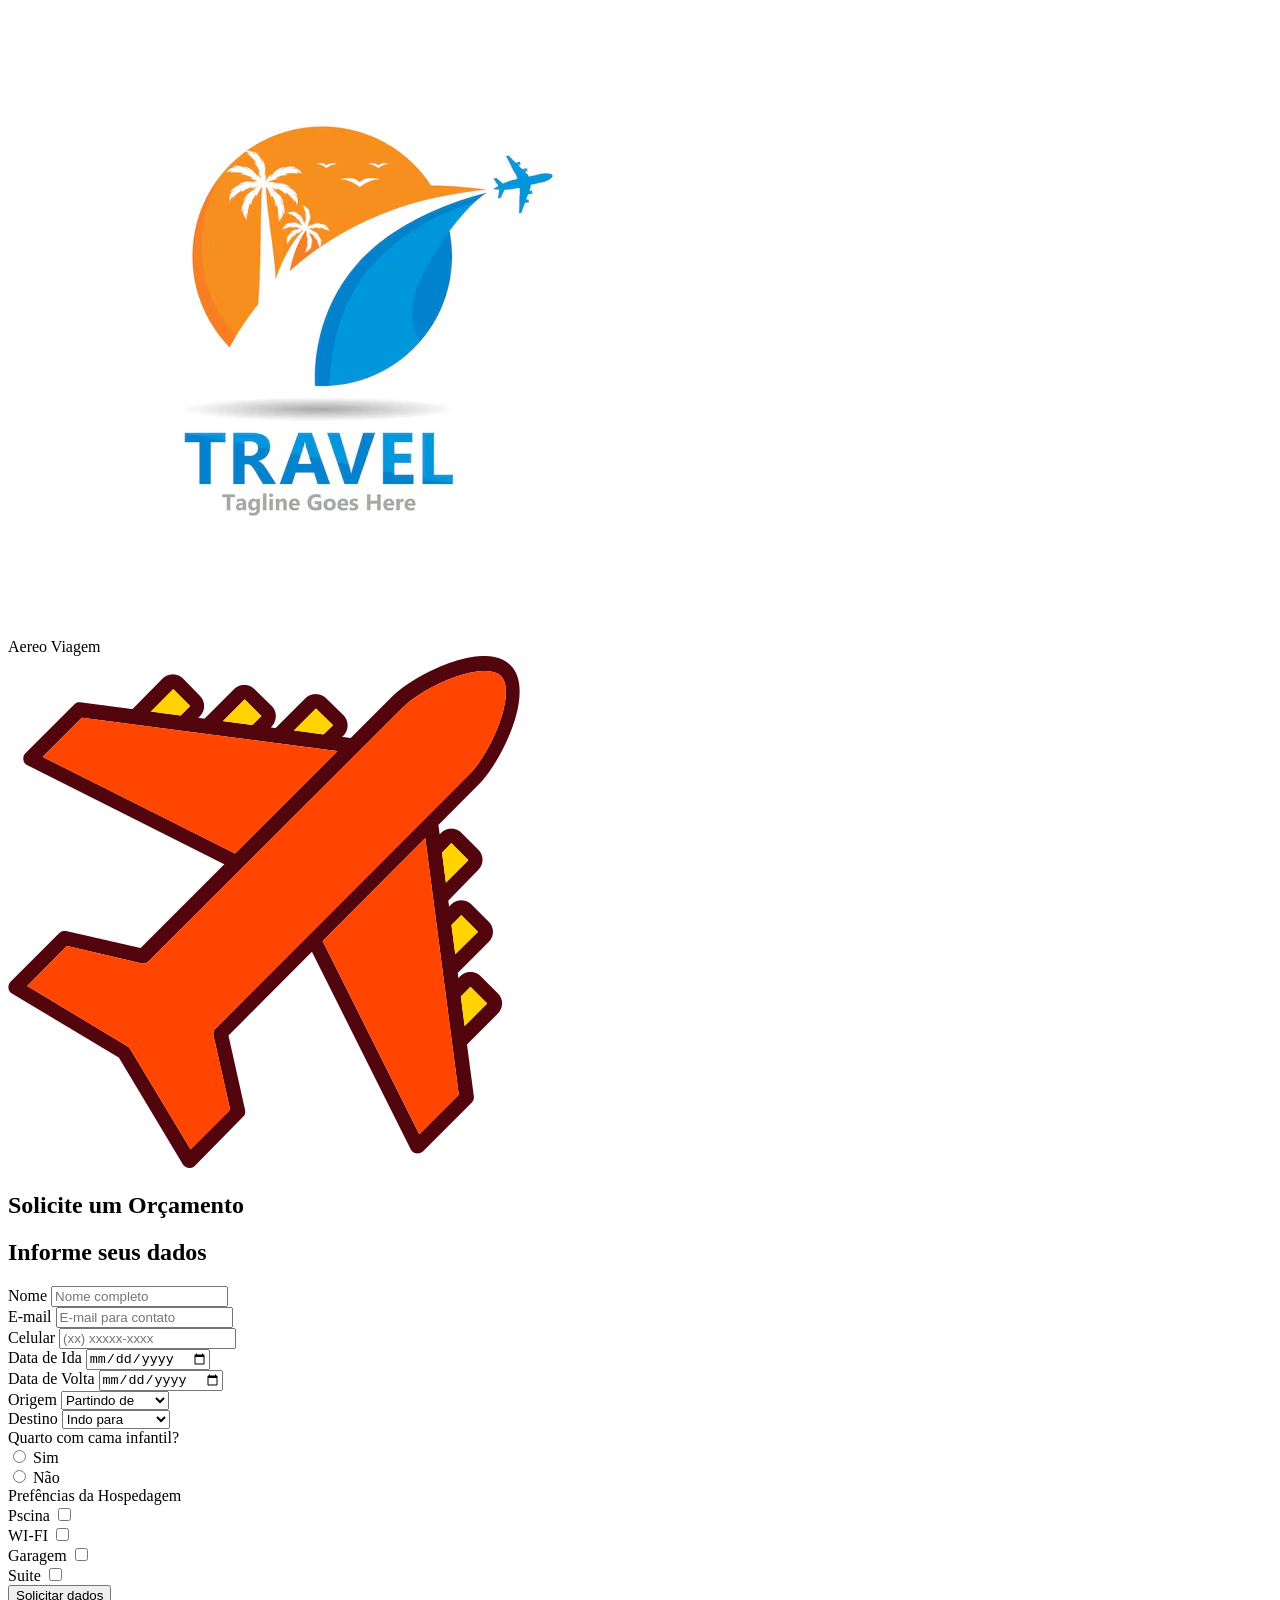
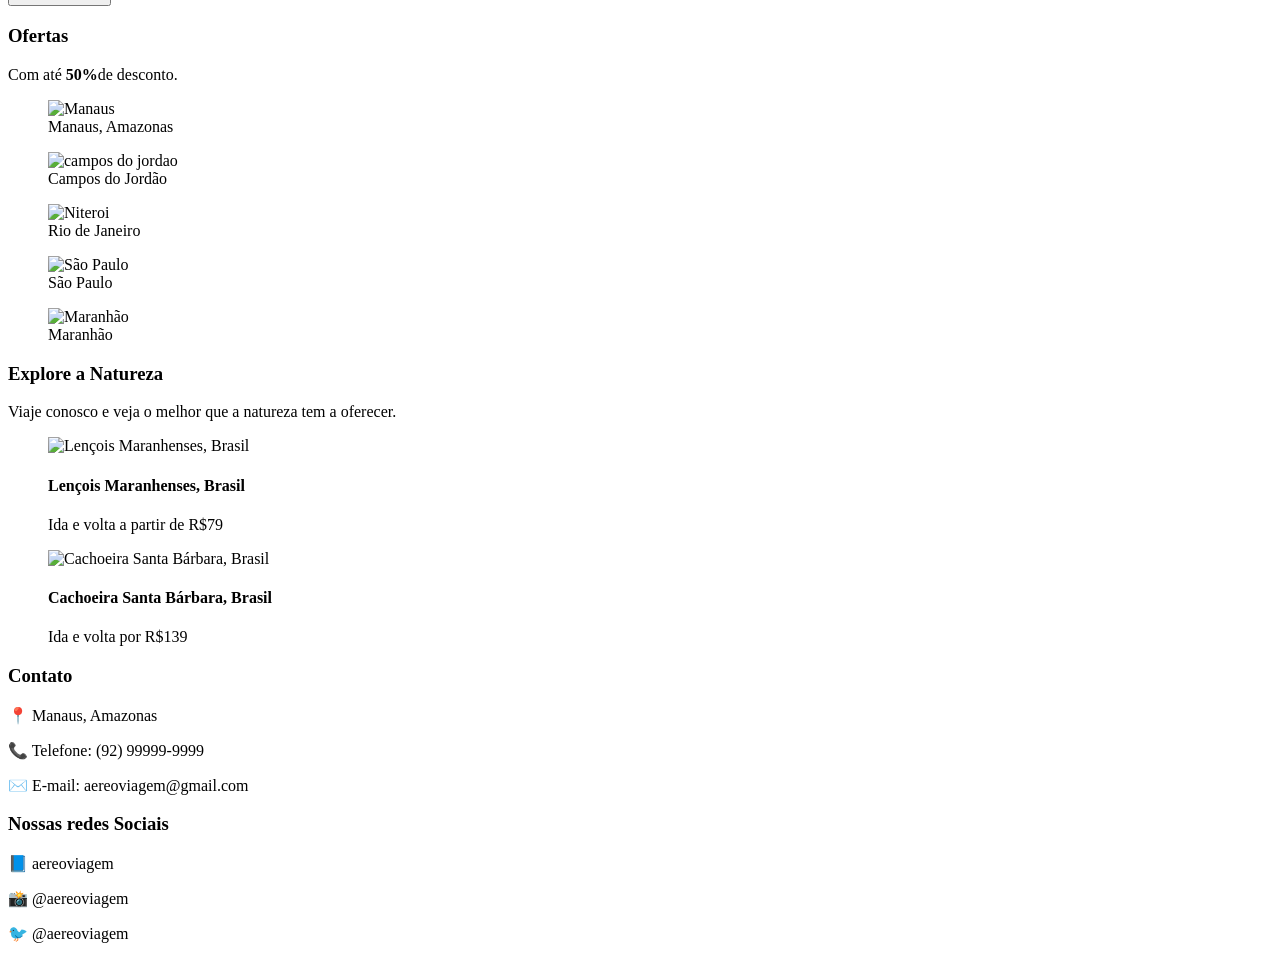
==== commit cf487da5: "alteracoes" ====
--- a/Primeirosite/index.html
+++ b/Primeirosite/index.html
@@ -4,7 +4,7 @@
           <meta charset="UTF-8">
           <meta name="viewport" content="width=device-width, initial-scale=1.0">
           <link rel="stylesheet" href="https://fonts.googleapis.com/css2?family=Raleway:wght@200;300&amp;display=swap">
-          <link rel="stylesheet" href="index.css">
+          <link rel="stylesheet" href="assets/css/index.css">
           <title>Agência Aereo Viagem</title>
      </head>
      <div class="menu">
@@ -127,14 +127,14 @@
                          <div class="container-imagens">
                               <div class="box-imagem-destaque">
                                    <figure>
-                                        <img src="assets/img/rio.jpg" alt="Rio de Janeiro">
-                                        <figcaption>Rio de Janeiro</figcaption>
+                                        <img src="/assets/imagens/manaus.jpg" alt="Manaus">
+                                        <figcaption>Manaus, Amazonas</figcaption>
                                     </figure>
                               </div>
                               <div class="box-imagem">
                                    <figure>
-                                        <img src="assets/img/manaus.jpg" alt="Manaus">
-                                        <figcaption>Manaus</figcaption>
+                                        <img src="assets/imgagens/campod do jordao.jpg" alt="campos do jordao">
+                                        <figcaption>Campos do Jordão</figcaption>
                                    </figure>
                                    <figure>
                                         <img src="assets/img/niteroi.jpg" alt="Niteroi">
